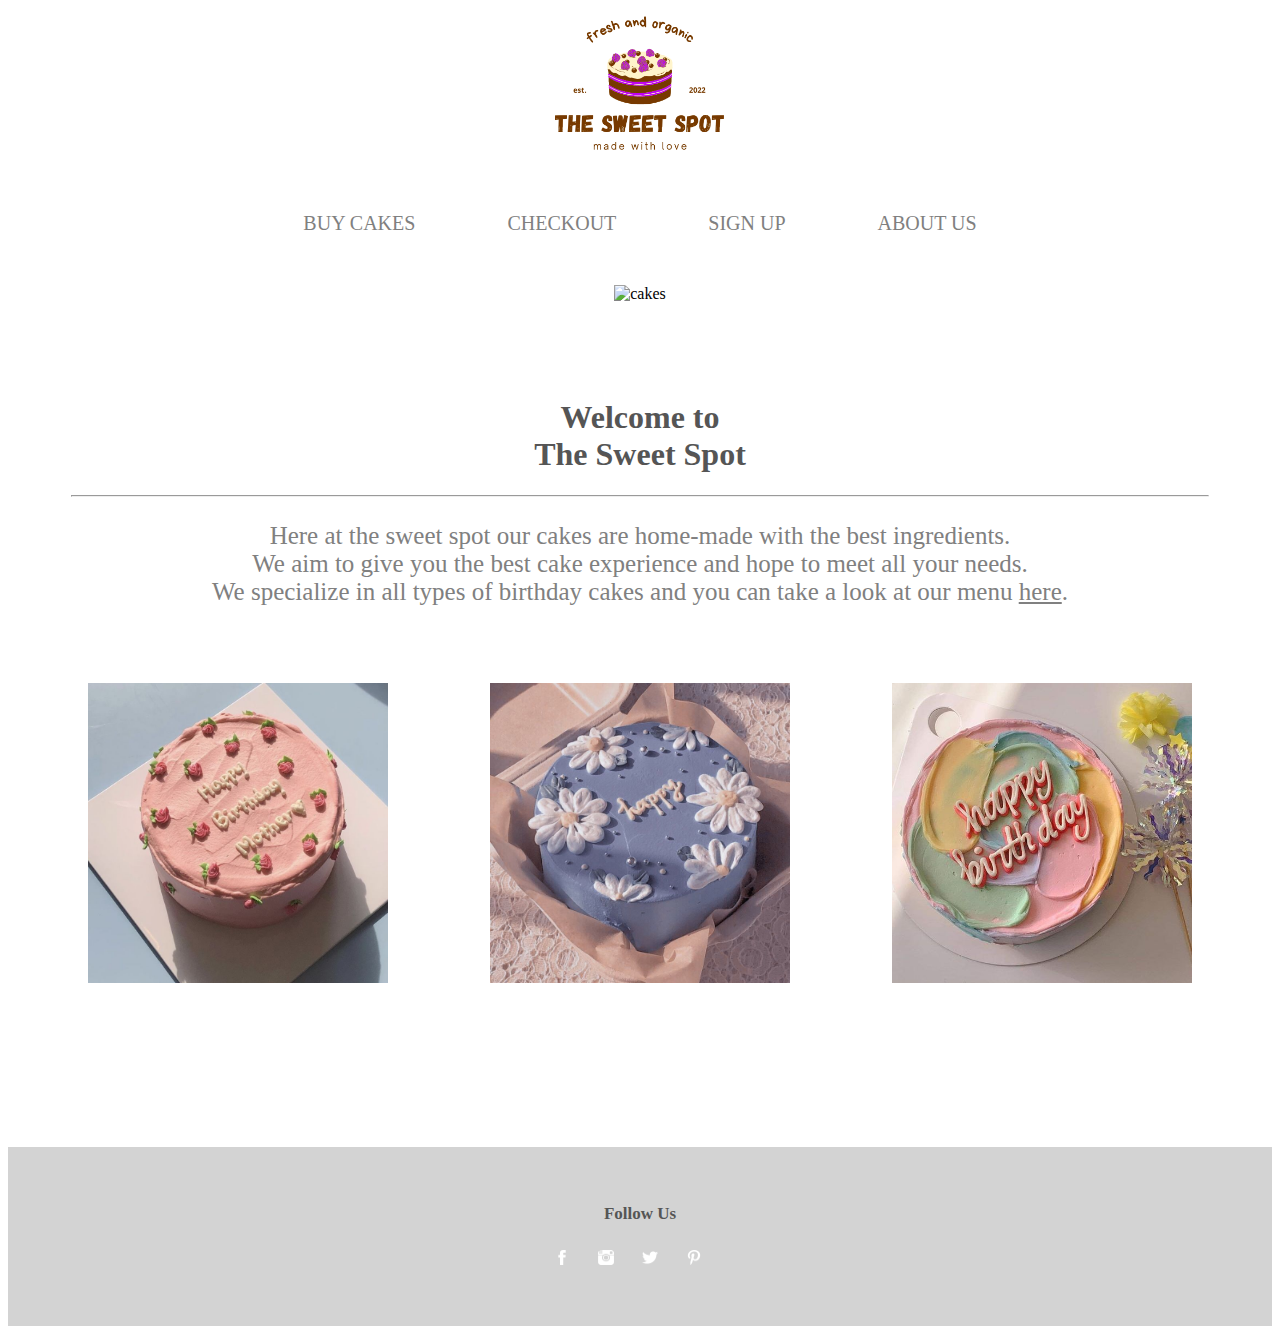
==== index.html @ 826bd835 "initial commit" ====
<!DOCTYPE html>
<html>
  <head>
    <meta charset="utf-8">
    <title>Home Page</title>
    <link rel="stylesheet" href="style.css">
    <style>
      a.color2 {
        color:grey;
        text-decoration: underline;
      }
     h1 {
       color: #555;
       text-align: center;
     }
     p {
       color: grey;
       text-align: center;
       font-size:25px;
     }
     .marhr{
       margin-left:5%;
       margin-right:5%;
     }
    </style>
  </head>
  <body>
    <table align="center">
    <tr><td><a href="index.html"><img src="images/cakelogo.png" width=200 alt="cake logo"></a></td></tr>
      </table>
      <table align="center" cellpadding=45>
        <tr>
          <td><a class="color" href="buycakes.html">BUY CAKES</a></td>
          <td><a class="color" href="checkout.html">CHECKOUT</a></td>
          <td><a class="color" href="signup.html">SIGN UP</a></td>
          <td><a class="color" href="aboutus.html">ABOUT US</a></td>
        </tr>
      </table>
      <table align="center">
        <tr><td><img src="images/cakes.jpg" width=1200 height=600 alt="cakes"></td></tr>
      </table>
      <br><br><br><br>
      <h1>Welcome to <br>The Sweet Spot</h1>
      <hr class="marhr">
      <p>
        Here at the sweet spot our cakes are home-made with the best ingredients.<br>
        We aim to give you the best cake experience and hope to meet all your needs.<br>
        We specialize in all types of birthday cakes and you can take a look at our menu <a class="color2" href="buycakes.html"> here</a>.
      </p>
      <table align="center" cellpadding=50>
        <tr>
          <td><img src="images/birthdaycake1.jpeg" width=300 height=300 alt="pink birthday cake"></td>
          <td><img src="images/birthdaycake2.jpeg" width=300 height=300 alt="purple birthday cake"></td>
          <td><img src="images/birthdaycake3.jpeg" width=300 height=300 alt="colorful birthday cake"></td>
        </tr>
      </table>
      <br><br><br><br><br><br>
      <div class="color">
        <br><br><br>
        <table align="center">
          <tr>
            <th colspan="4" class="color">Follow Us</th>
          </tr>
          <tr>
            <td><br></td>
          </tr>
          <tr>
          <td width="40px"><a href="https://www.facebook.com/"> <img src="images/facebook.png" alt="facebook app icon" width="16px" height="15px"> </a></td>
          <td width="40px"><a href="https://www.instagram.com/"> <img src="images/instagram.png" alt="instagram app icon" width="16px" height="15px"> </a></td>
          <td width="40px"><a href="https://twitter.com/"> <img src="images/twitter.png" alt="Twitter app icon" width="16px" height="15px"> </a></td>
          <td width="40px"><a href="https://www.pinterest.com/"> <img src="images/pinterest.png" alt="pinterest app icon" width="16px" height="15px"> </a></td>
        </tr>
        </table>
        <br><br><br>
      </div>
  </body>
</html>
---- style.css ----
a.color {
  color:grey;
  font-size: 20px;
}
a {
  text-decoration:none;
}
a:hover {
   color: #555;
 }
 div.color{
   background-color: lightgrey;
 }
 th.color {
   color:#555;
   font-size: 17px;
 }
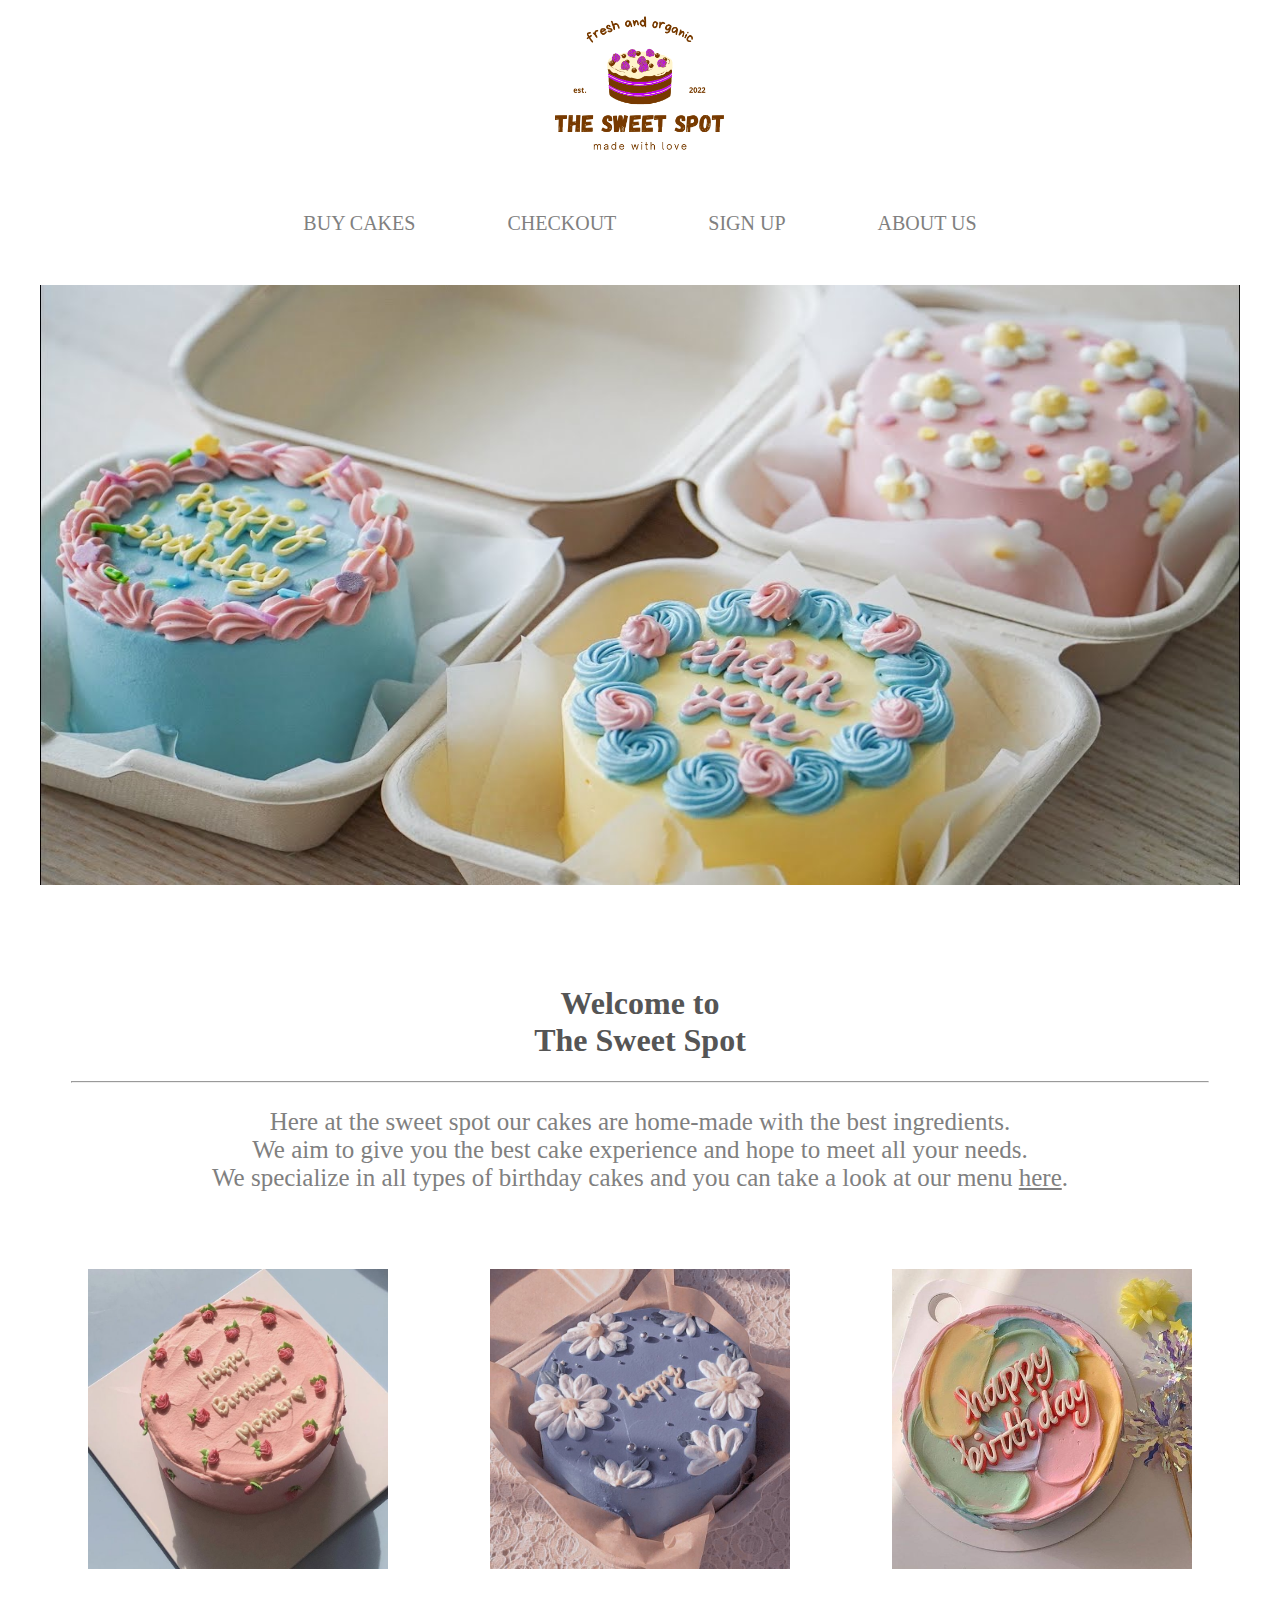
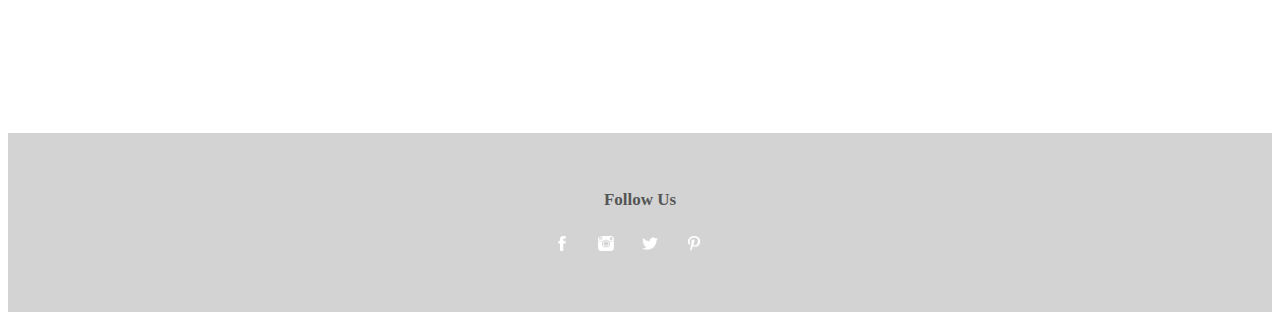
==== commit eece777f: "Update index.html" ====
--- a/index.html
+++ b/index.html
@@ -37,7 +37,7 @@
         </tr>
       </table>
       <table align="center">
-        <tr><td><img src="images/cakes.jpg" width=1200 height=600 alt="cakes"></td></tr>
+        <tr><td><img src="images/cakes.JPG" width=1200 height=600 alt="cakes"></td></tr>
       </table>
       <br><br><br><br>
       <h1>Welcome to <br>The Sweet Spot</h1>
